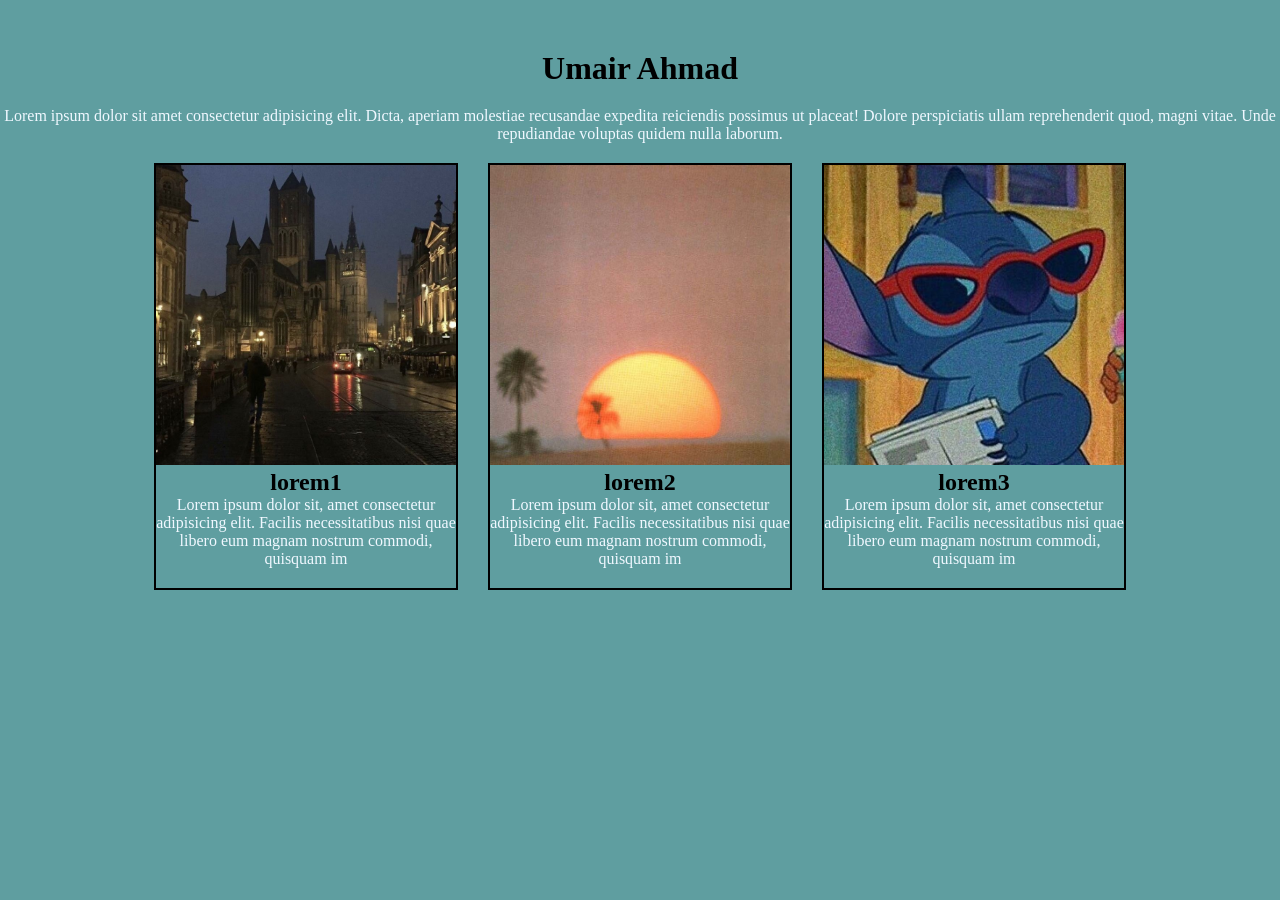
==== html-css-practice/day2/index.html @ 8d1e1ee2 "first comit" ====
<!doctype html>
<html lang="en">

<head>
  <meta charset="UTF-8" />
  <meta name="viewport" content="width=device-width, initial-scale=1.0" />
  <title>Assignment Day 2</title>
  <link rel="stylesheet" href="style.css" />
</head>

<body>
  <main>
    <header>
      <h1>Umair Ahmad</h1>
      <p>Lorem ipsum dolor sit amet consectetur adipisicing elit. Dicta, aperiam molestiae recusandae expedita
        reiciendis possimus ut placeat! Dolore perspiciatis ullam reprehenderit quod, magni vitae. Unde repudiandae
        voluptas quidem nulla laborum.</p>
    </header>
    <div id="section">
      <section>
        <article class="card" id="card1">
          <img src="images/sample1.jpg" alt="">
          <h2>lorem1</h2>
          <p>Lorem ipsum dolor sit, amet consectetur adipisicing elit. Facilis necessitatibus nisi quae libero eum
            magnam nostrum commodi, quisquam im</p>
        </article>
        <article class="card" id="card2">
          <img src="images/sample2.jpg" alt="">
          <h2>lorem2</h2>
          <p>Lorem ipsum dolor sit, amet consectetur adipisicing elit. Facilis necessitatibus nisi quae libero eum
            magnam nostrum commodi, quisquam im</p>
        </article>
        <article class="card" id="card3">
          <img src="images/sample3.jpg" alt="">
          <h2>lorem3</h2>
          <p>Lorem ipsum dolor sit, amet consectetur adipisicing elit. Facilis necessitatibus nisi quae libero eum
            magnam nostrum commodi, quisquam im</p>
        </article>

      </section>
    </div>
  </main>
</body>

</html>
---- html-css-practice/day2/style.css ----
* {
    margin: 0;
    padding: 0;
    box-sizing: border-box;
}

body {
    background-color: cadetblue;
    display: flex;
    align-items: center;
    justify-content: center;
}

img {
    width: 300px;
    height: 300px;
}

h1 {
    align-self: center;
    text-align: center;
    margin-top: 50px;
    margin-bottom: 20px;
}

p {
    text-align: center;
    margin-bottom: 20px;
}

#section {
    display: flex;
    align-items: center;
    justify-content: center;
}

section {
    max-width: 1100px;
    display: grid;
    grid-template-columns: repeat(3, 1fr);
    gap: 30px;


}

.card {
    max-width: 304px;
    border: 2px solid black;
}

h2 {
    text-align: center;

}

p {
    color: aliceblue;

}
@media (max-width:600px){

}
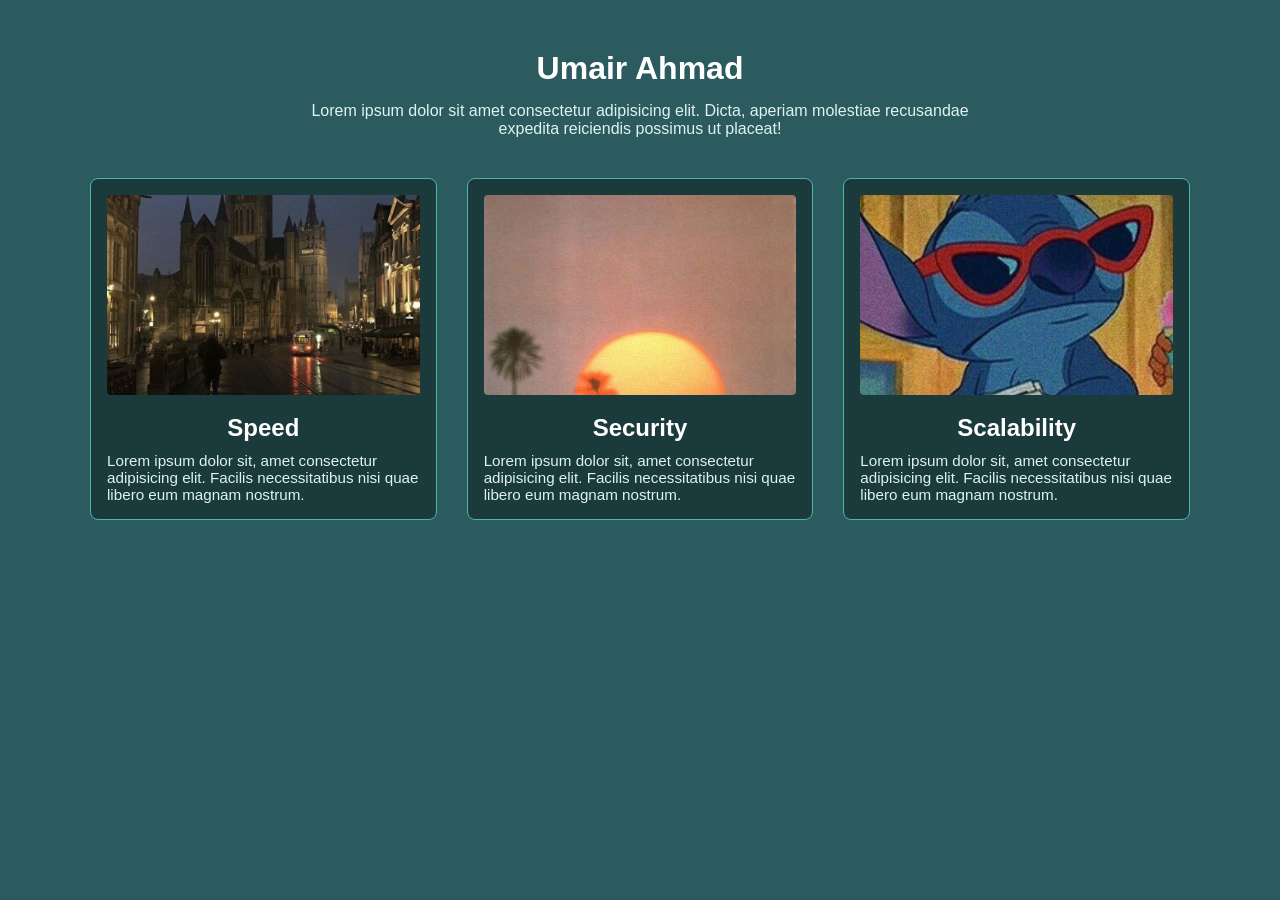
==== commit d727beb8: "update" ====
--- a/html-css-practice/day2/index.html
+++ b/html-css-practice/day2/index.html
@@ -1,48 +1,43 @@
 <!doctype html>
 <html lang="en">
+    <head>
+        <meta charset="UTF-8">
+        <meta name="viewport" content="width=device-width, initial-scale=1.0">
+        <title>Assignment Day 2</title>
+        <link rel="stylesheet" href="style.css">
+    </head>
+    <body>
+        <main>
+            <header>
+                <h1>Umair Ahmad</h1>
+                <p>
+                    Lorem ipsum dolor sit amet consectetur adipisicing elit. Dicta, aperiam molestiae recusandae expedita reiciendis possimus ut placeat!
+                </p>
+            </header>
 
-<head>
-  <meta charset="UTF-8" />
-  <meta name="viewport" content="width=device-width, initial-scale=1.0" />
-  <title>Assignment Day 2</title>
-  <link rel="stylesheet" href="style.css" />
-</head>
-
-<body>
-  <main>
-    <header>
-      <h1>Umair Ahmad</h1>
-      <p>Lorem ipsum dolor sit amet consectetur adipisicing elit. Dicta, aperiam molestiae recusandae expedita
-        reiciendis possimus ut placeat! Dolore perspiciatis ullam reprehenderit quod, magni vitae. Unde repudiandae
-        voluptas quidem nulla laborum.</p>
-    </header>
-    <div id="section">
-      <section>
-        <article class="card" id="card1">
-          <img src="images/sample1.jpg" alt="">
-          <h2>lorem1</h2>
-          <p>Lorem ipsum dolor sit, amet consectetur adipisicing elit. Facilis necessitatibus nisi quae libero eum
-            magnam nostrum commodi, quisquam im</p>
-        </article>
-        <article class="card" id="card2">
-          <img src="images/sample2.jpg" alt="">
-          <h2>lorem2</h2>
-          <p>Lorem ipsum dolor sit, amet consectetur adipisicing elit. Facilis necessitatibus nisi quae libero eum
-            magnam nostrum commodi, quisquam im</p>
-        </article>
-        <article class="card" id="card3">
-          <img src="images/sample3.jpg" alt="">
-          <h2>lorem3</h2>
-          <p>Lorem ipsum dolor sit, amet consectetur adipisicing elit. Facilis necessitatibus nisi quae libero eum
-            magnam nostrum commodi, quisquam im</p>
-        </article>
-
-      </section>
-    </div>
-  </main>
-</body>
-
-</html>
-
-
-
+            <section class="grid-container">
+                <article class="card">
+                    <img src="images/sample1.jpg" alt="Sample 1">
+                    <h2>Speed</h2>
+                    <p>
+                        Lorem ipsum dolor sit, amet consectetur adipisicing elit. Facilis necessitatibus nisi quae libero eum magnam nostrum.
+                    </p>
+                </article>
+                <article class="card">
+                    <img src="images/sample2.jpg" alt="Sample 2">
+                    <h2>Security</h2>
+                    <p>
+                        Lorem ipsum dolor sit, amet consectetur adipisicing elit. Facilis necessitatibus nisi quae libero eum magnam nostrum.
+                    </p>
+                </article>
+                <article class="card">
+                    <img src="images/sample3.jpg" alt="Sample 3">
+                    <h2>Scalability</h2>
+                    <p>
+                        Lorem ipsum dolor sit, amet consectetur adipisicing elit. Facilis necessitatibus nisi quae libero eum magnam nostrum.
+                    </p>
+                </article>
+            </section>
+        </main>
+    </body>
+</html>
--- a/html-css-practice/day2/style.css
+++ b/html-css-practice/day2/style.css
@@ -5,58 +5,81 @@
 }
 
 body {
-    background-color: cadetblue;
-    display: flex;
-    align-items: center;
-    justify-content: center;
+    background-color: #2b5b5e;
+    font-family: sans-serif;
+    color: #ffffff;
+    padding: 20px;
 }
 
-img {
-    width: 300px;
-    height: 300px;
+main {
+    max-width: 1100px;
+    margin: 0 auto;
 }
 
-h1 {
-    align-self: center;
+header {
     text-align: center;
-    margin-top: 50px;
-    margin-bottom: 20px;
+    margin-bottom: 40px;
 }
 
-p {
-    text-align: center;
-    margin-bottom: 20px;
+header h1 {
+    margin-top: 30px;
+    margin-bottom: 15px;
 }
 
-#section {
-    display: flex;
-    align-items: center;
-    justify-content: center;
+header p {
+    max-width: 700px;
+    margin: 0 auto;
+    color: #e0f2f1;
 }
 
-section {
-    max-width: 1100px;
+/* Grid Layout */
+.grid-container {
     display: grid;
     grid-template-columns: repeat(3, 1fr);
     gap: 30px;
-
-
 }
 
 .card {
-    max-width: 304px;
-    border: 2px solid black;
+    background-color: #1a3a3c;
+    border: 1px solid #4db6ac;
+    border-radius: 8px;
+    padding: 16px;
+    transition: transform 0.2s ease;
 }
 
-h2 {
-    text-align: center;
-
+.card:hover {
+    transform: translateY(-5px);
 }
 
-p {
-    color: aliceblue;
+.card img {
+    width: 100%;
+    height: 200px;
+    object-fit: cover;
+    border-radius: 4px;
+    margin-bottom: 15px;
+}
 
+.card h2 {
+    text-align: center;
+    margin-bottom: 10px;
 }
-@media (max-width:600px){
 
+.card p {
+    color: #e0f2f1;
+    text-align: left;
+    font-size: 0.95rem;
+}
+
+/* Tablet Layout (2 Columns) */
+@media (max-width: 900px) {
+    .grid-container {
+        grid-template-columns: repeat(2, 1fr);
+    }
+}
+
+/* Mobile Layout (1 Column) */
+@media (max-width: 600px) {
+    .grid-container {
+        grid-template-columns: 1fr;
+    }
 }
